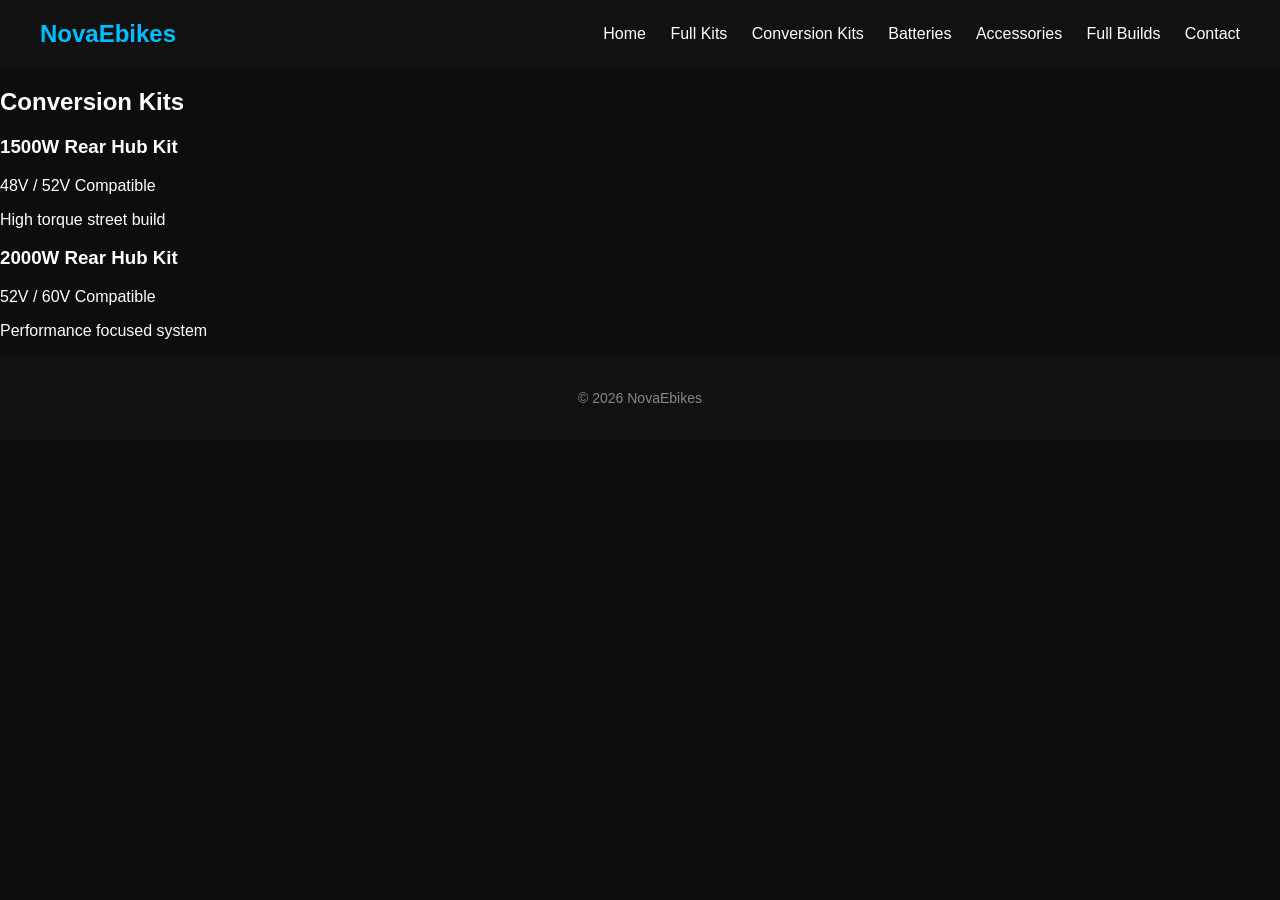
==== conversionkits.html @ cf9fc8a4 "Create conversionkits.html" ====
<!DOCTYPE html>
<html lang="en">
<head>
<meta charset="UTF-8">
<title>Conversion Kits | NovaEbikes</title>
<meta name="viewport" content="width=device-width, initial-scale=1.0">
<link rel="stylesheet" href="styles.css">
</head>
<body>

<header>
    <div class="logo">NovaEbikes</div>
    <nav>
        <a href="index.html">Home</a>
        <a href="fullkits.html">Full Kits</a>
        <a href="conversionkits.html">Conversion Kits</a>
        <a href="batteries.html">Batteries</a>
        <a href="accessories.html">Accessories</a>
        <a href="fullbuilds.html">Full Builds</a>
        <a href="contact.html">Contact</a>
    </nav>
</header>

<section class="section">
    <h1>Conversion Kits</h1>
</section>

<section class="product-grid">

    <div class="product-card">
        <h3>1500W Rear Hub Kit</h3>
        <p>48V / 52V Compatible</p>
        <p class="spec">High torque street build</p>
    </div>

    <div class="product-card">
        <h3>2000W Rear Hub Kit</h3>
        <p>52V / 60V Compatible</p>
        <p class="spec">Performance focused system</p>
    </div>

</section>

<footer>
    <p>© 2026 NovaEbikes</p>
</footer>

</body>
</html>
---- styles.css ----
body {
    margin: 0;
    font-family: Arial, sans-serif;
    background-color: #0d0d0d;
    color: #ffffff;
}

header {
    display: flex;
    justify-content: space-between;
    align-items: center;
    padding: 20px 40px;
    background-color: #111111;
}

.logo {
    font-size: 24px;
    font-weight: bold;
    color: #00bfff;
}

nav a {
    color: white;
    margin-left: 20px;
    text-decoration: none;
    transition: 0.3s;
}

nav a:hover {
    color: #00bfff;
}

.hero {
    text-align: center;
    padding: 120px 20px;
    background: linear-gradient(to bottom, #0d0d0d, #000000);
}

.hero h1 {
    font-size: 48px;
    margin-bottom: 20px;
}

.hero p {
    font-size: 20px;
    margin-bottom: 40px;
    color: #cccccc;
}

.btn {
    background-color: #00bfff;
    color: black;
    padding: 15px 30px;
    text-decoration: none;
    font-weight: bold;
    border-radius: 4px;
    transition: 0.3s;
}

.btn:hover {
    background-color: #009acd;
}

.features {
    display: flex;
    justify-content: space-around;
    padding: 80px 20px;
    background-color: #111111;
}

.feature {
    max-width: 300px;
    text-align: center;
}

.cta-section {
    text-align: center;
    padding: 100px 20px;
}

footer {
    text-align: center;
    padding: 20px;
    background-color: #111111;
    font-size: 14px;
    color: #888888;
}
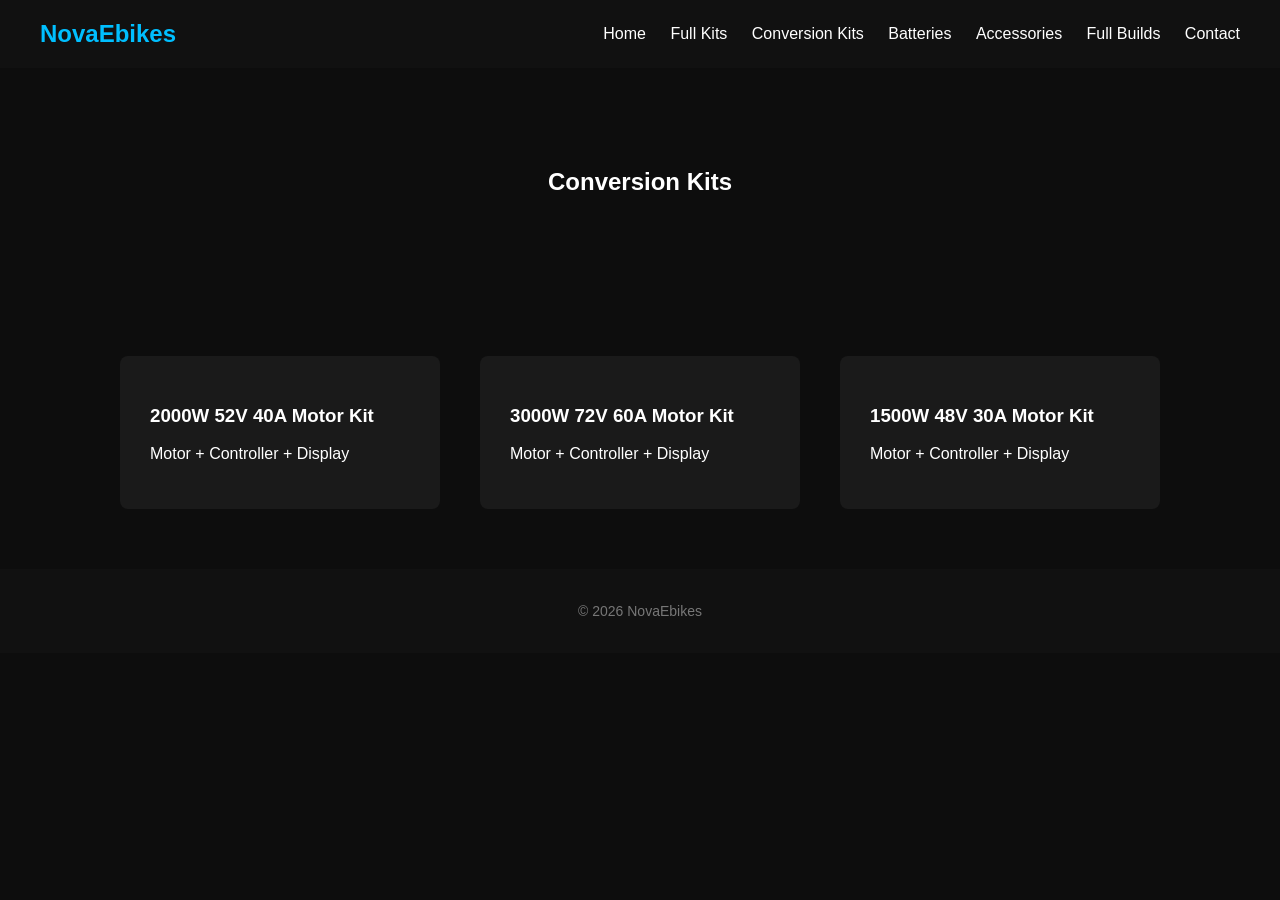
==== commit b1e9e38b: "Update conversionkits.html" ====
--- a/conversionkits.html
+++ b/conversionkits.html
@@ -27,16 +27,22 @@
 
 <section class="product-grid">
 
+    <!-- 2000W 52V 40A motor only -->
     <div class="product-card">
-        <h3>1500W Rear Hub Kit</h3>
-        <p>48V / 52V Compatible</p>
-        <p class="spec">High torque street build</p>
+        <h3>2000W 52V 40A Motor Kit</h3>
+        <p>Motor + Controller + Display</p>
     </div>
 
+    <!-- 3000W 72V 60A motor only -->
     <div class="product-card">
-        <h3>2000W Rear Hub Kit</h3>
-        <p>52V / 60V Compatible</p>
-        <p class="spec">Performance focused system</p>
+        <h3>3000W 72V 60A Motor Kit</h3>
+        <p>Motor + Controller + Display</p>
+    </div>
+
+    <!-- 1500W 48V 30A motor only -->
+    <div class="product-card">
+        <h3>1500W 48V 30A Motor Kit</h3>
+        <p>Motor + Controller + Display</p>
     </div>
 
 </section>
--- a/styles.css
+++ b/styles.css
@@ -2,15 +2,16 @@
     margin: 0;
     font-family: Arial, sans-serif;
     background-color: #0d0d0d;
-    color: #ffffff;
+    color: white;
 }
 
+/* Header */
 header {
     display: flex;
     justify-content: space-between;
     align-items: center;
     padding: 20px 40px;
-    background-color: #111111;
+    background-color: #111;
 }
 
 .logo {
@@ -21,8 +22,8 @@
 
 nav a {
     color: white;
+    text-decoration: none;
     margin-left: 20px;
-    text-decoration: none;
     transition: 0.3s;
 }
 
@@ -30,58 +31,61 @@
     color: #00bfff;
 }
 
+/* Hero */
 .hero {
     text-align: center;
     padding: 120px 20px;
-    background: linear-gradient(to bottom, #0d0d0d, #000000);
 }
 
 .hero h1 {
     font-size: 48px;
-    margin-bottom: 20px;
 }
 
 .hero p {
     font-size: 20px;
-    margin-bottom: 40px;
-    color: #cccccc;
+    color: #aaa;
 }
 
-.btn {
-    background-color: #00bfff;
-    color: black;
-    padding: 15px 30px;
-    text-decoration: none;
-    font-weight: bold;
-    border-radius: 4px;
+/* Sections */
+.section {
+    text-align: center;
+    padding: 80px 20px;
+    max-width: 900px;
+    margin: auto;
+}
+
+/* Product Grid */
+.product-grid {
+    display: flex;
+    flex-wrap: wrap;
+    justify-content: center;
+    gap: 40px;
+    padding: 60px 20px;
+}
+
+.product-card {
+    background-color: #1a1a1a;
+    padding: 30px;
+    width: 260px;
+    border-radius: 8px;
     transition: 0.3s;
 }
 
-.btn:hover {
-    background-color: #009acd;
+.product-card:hover {
+    transform: translateY(-5px);
+    box-shadow: 0 0 20px rgba(0,191,255,0.3);
 }
 
-.features {
-    display: flex;
-    justify-content: space-around;
-    padding: 80px 20px;
-    background-color: #111111;
+.spec {
+    color: #00bfff;
+    margin-top: 10px;
 }
 
-.feature {
-    max-width: 300px;
-    text-align: center;
-}
-
-.cta-section {
-    text-align: center;
-    padding: 100px 20px;
-}
-
+/* Footer */
 footer {
     text-align: center;
     padding: 20px;
-    background-color: #111111;
+    background-color: #111;
     font-size: 14px;
-    color: #888888;
+    color: #777;
 }
